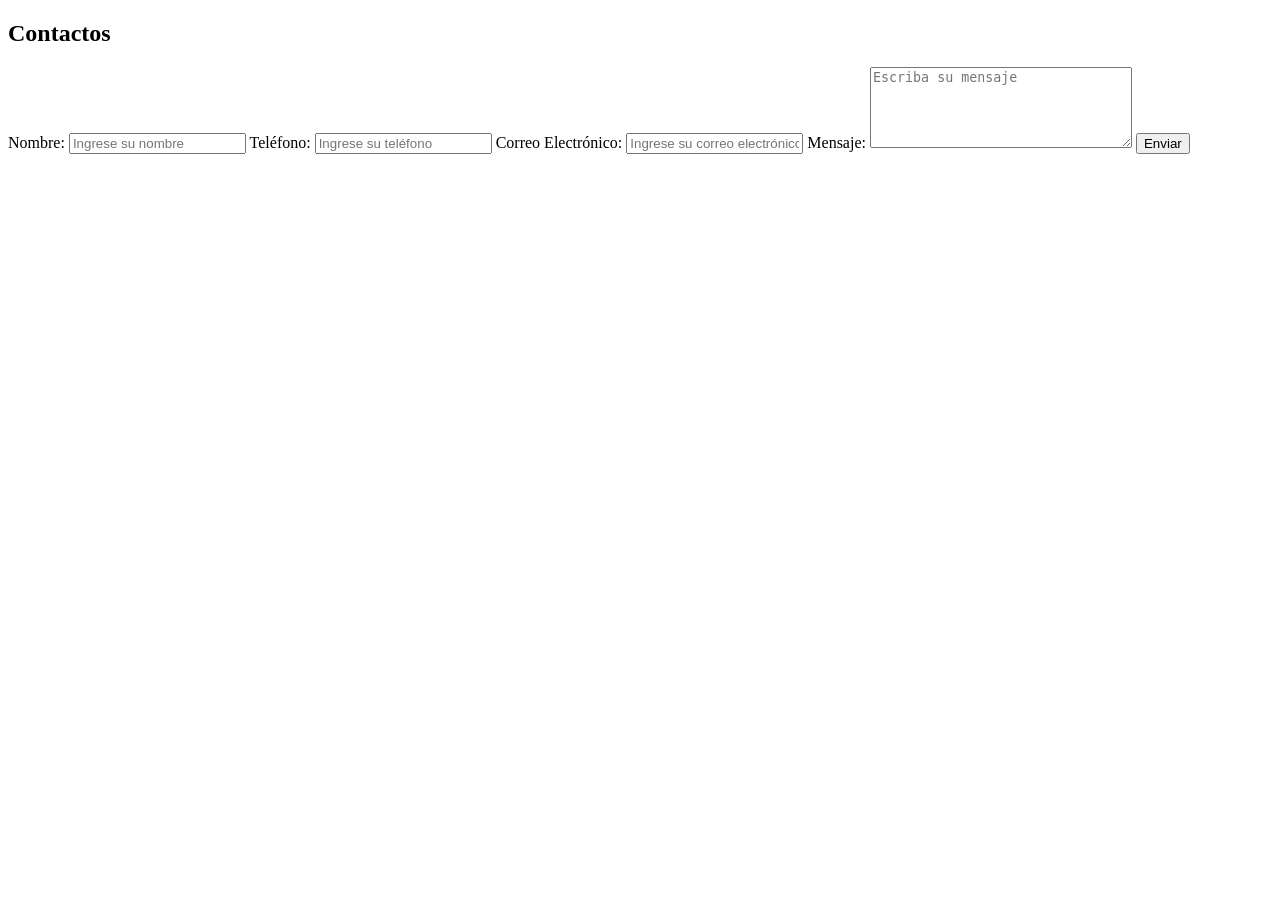
==== contacto.html @ f28923d8 "agregue contacto y un cuadro de carrito" ====
<!DOCTYPE html>
<html lang="es">
<head>
    <meta charset="UTF-8">
    <meta name="viewport" content="width=device-width, initial-scale=1.0">
    <title>Contactos</title>
</head>
<body>
    <form>
        <h2>Contactos</h2>
        <div class="input-group">
            <label for="name">Nombre:</label>
            <input type="text" id="name" name="name" placeholder="Ingrese su nombre">

            <label for="phone">Teléfono:</label>
            <input type="tel" id="phone" name="phone" placeholder="Ingrese su teléfono">

            <label for="email">Correo Electrónico:</label>
            <input type="email" id="email" name="email" placeholder="Ingrese su correo electrónico">

            <label for="message">Mensaje:</label>
            <textarea id="message" name="message" cols="30" rows="5" placeholder="Escriba su mensaje"></textarea>

            <input class="btn" type="submit" value="Enviar" >

        </div>
    </form>
</body>
</html>
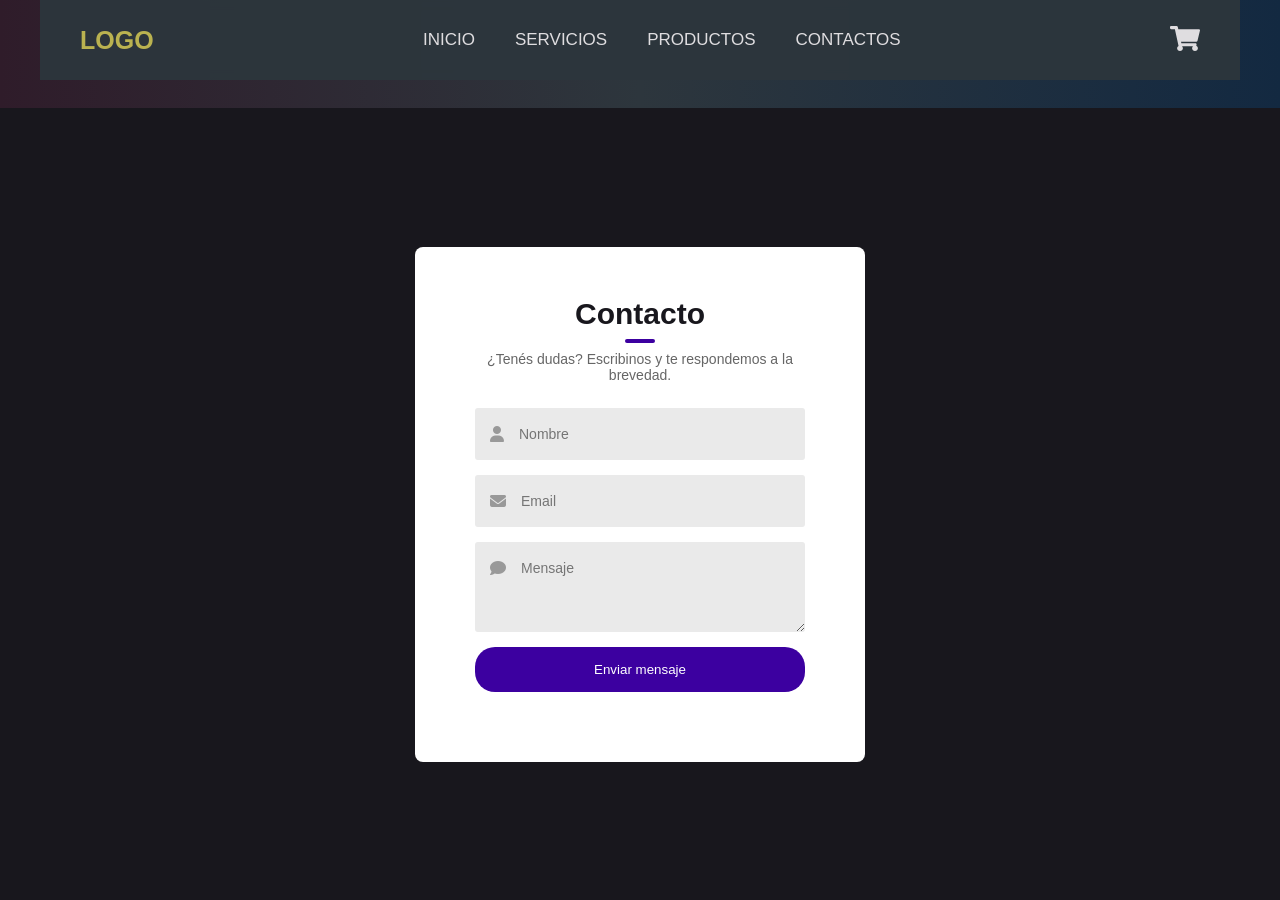
==== commit 9478a727: "modifique todo el cuadro de compra y el modal,ademas agregue mi contacto para que dejen la informaci" ====
--- a/contacto.html
+++ b/contacto.html
@@ -3,27 +3,97 @@
 <head>
     <meta charset="UTF-8">
     <meta name="viewport" content="width=device-width, initial-scale=1.0">
+    <link rel="stylesheet" href="https://cdnjs.cloudflare.com/ajax/libs/font-awesome/6.5.1/css/all.min.css">
+    <link rel="stylesheet" href="css/common.css">
+    <link rel="stylesheet" href="css/contacto.css">
     <title>Contactos</title>
 </head>
 <body>
-    <form>
-        <h2>Contactos</h2>
-        <div class="input-group">
-            <label for="name">Nombre:</label>
-            <input type="text" id="name" name="name" placeholder="Ingrese su nombre">
 
-            <label for="phone">Teléfono:</label>
-            <input type="tel" id="phone" name="phone" placeholder="Ingrese su teléfono">
+    <header class="header header--compact">
+        <div class="menu container">
+            <a href="index.html" class="logo">logo</a>
+            <input type="checkbox" id="menu"/>
+            <label for="menu">
+                <img src="img/menu.png" class="menu-icono" alt="menu">
+            </label>
 
-            <label for="email">Correo Electrónico:</label>
-            <input type="email" id="email" name="email" placeholder="Ingrese su correo electrónico">
+            <nav class="navbar">
+                <ul>
+                    <li><a href="index.html">Inicio</a></li>
+                    <li><a href="index.html#servicios">Servicios</a></li>
+                    <li><a href="index.html#productos">Productos</a></li>
+                    <li><a href="contacto.html">Contactos</a></li>
+                </ul>
+            </nav>
 
-            <label for="message">Mensaje:</label>
-            <textarea id="message" name="message" cols="30" rows="5" placeholder="Escriba su mensaje"></textarea>
+            <div>
+                <ul>
+                    <li class="submenu">
+                        <img src="img/car.svg" id="img-carrito" alt="carrito">
+                        <div id="carrito">
+                            <table id="lista-carrito">
+                                <thead>
+                                    <tr>
+                                        <th>Imagen</th>
+                                        <th>Nombre</th>
+                                        <th>Precio</th>
+                                        <th></th>
+                                    </tr>
+                                </thead>
+                                <tbody></tbody>
+                                <tfoot>
+                                    <tr>
+                                        <td colspan="2">Total:</td>
+                                        <td id="total-carrito">$0</td>
+                                        <td></td>
+                                    </tr>
+                                </tfoot>
+                            </table>
+                            <a href="#" class="btn-2" id="vaciar-carrito">Vaciar Carrito</a>
+                        </div>
+                    </li>
+                </ul>
+            </div>
+        </div>
+    </header>
 
-            <input class="btn" type="submit" value="Enviar" >
 
+    <div class="contact-wrapper">
+        <div class="form-box">
+            <h1 id="title">Contacto</h1>
+            <p class="form-subtitle">¿Tenés dudas? Escribinos y te respondemos a la brevedad.</p>
+
+            <form id="contactForm" novalidate>
+                <div class="input-group">
+                    <div class="input-field">
+                        <i class="fa-solid fa-user"></i>
+                        <input type="text" id="contactName" placeholder="Nombre" required minlength="2">
+                    </div>
+
+                    <div class="input-field">
+                        <i class="fa-solid fa-envelope"></i>
+                        <input type="email" id="contactEmail" placeholder="Email" required>
+                    </div>
+
+                    <div class="input-field textarea-field">
+                        <i class="fa-solid fa-comment"></i>
+                        <textarea id="contactMessage" placeholder="Mensaje" required minlength="10"></textarea>
+                    </div>
+                </div>
+
+                <p id="formError" class="form-error" hidden></p>
+                <p id="formSuccess" class="form-success" hidden>
+                    ¡Gracias! Tu mensaje fue enviado correctamente.
+                </p>
+
+                <div class="btn-field">
+                    <button type="submit" id="sendBtn">Enviar mensaje</button>
+                </div>
+            </form>
         </div>
-    </form>
+    </div>
+    <script src="js/app.js"></script>
+    <script src="js/contacto.js"></script>
 </body>
-</html>+</html>
--- a/css/common.css
+++ b/css/common.css
@@ -0,0 +1,279 @@
+/* =========================================
+   COMMON.CSS
+   Estilos compartidos por TODAS las páginas
+   (header, menú, carrito, botones)
+   ========================================= */
+
+*{
+    margin: 0;
+    padding: 0;
+    box-sizing: border-box;
+    list-style: none;
+    text-decoration: none;
+}
+
+img{
+    max-width: 100%;
+}
+
+.container{
+    max-width: 1200px;
+    margin: 0 auto;
+}
+
+/* ---------- Header ---------- */
+.header{
+    display: flex;
+    align-items: center;
+    min-height: 12vh;
+    background: linear-gradient(
+        90deg,
+        rgba(47,28,42,1) 0%,
+        rgba(45,54,61,1) 50%,
+        rgba(19,41,65,1) 100%
+    );
+}
+
+/* ---------- Menú / Navbar ---------- */
+.menu{
+    position: fixed;
+    top: 0;
+    left: 0;
+    right: 0;
+    display: flex;
+    justify-content: space-between;
+    align-items: center;
+    z-index: 999;
+    background: rgba(45,54,61,0.95);
+    padding: 10px 40px;
+    backdrop-filter: blur(5px);
+}
+.logo{
+    font-size: 25px;
+    font-weight: 800;
+    text-transform: uppercase;
+    color: #bab250;
+}
+.menu .navbar ul li{
+    position: relative;
+    float: left;
+}
+.menu .navbar ul li a{
+    display: block;
+    padding: 20px;
+    color: #dfdde0;
+    font-size: 17px;
+    text-transform: uppercase;
+}
+.menu .navbar ul li a:hover{
+    color: #bab250;
+}
+#menu{
+    display: none;
+}
+
+.menu-icono{
+    width: 25px;
+    display: block;
+}
+.menu label{
+    display: none;
+    cursor: pointer;
+}
+
+/* ---------- Carrito ---------- */
+.submenu{
+    position: relative;
+}
+.submenu #carrito{
+    display: none;
+}
+.submenu:hover #carrito{
+    display: block;
+    position: absolute;
+    top: 100%;
+    right: 0;
+    background-color: #262c31;
+    padding: 20px;
+    min-width: 400px;
+    z-index: 1000;
+    border-radius: 8px;
+    box-shadow: 0 8px 16px rgba(0,0,0,0.4);
+}
+#lista-carrito tbody {
+    display: block;
+    max-height: 220px;        
+    overflow-y: auto;         
+    width: 100%;
+}
+#lista-carrito tbody::-webkit-scrollbar {
+    width: 6px; 
+}
+#lista-carrito tbody::-webkit-scrollbar-track {
+    background: transparent; 
+}
+#lista-carrito tbody::-webkit-scrollbar-thumb {
+    background: rgba(186, 178, 80, 0.4); 
+    border-radius: 10px; 
+}
+#lista-carrito tbody::-webkit-scrollbar-thumb:hover {
+    background: rgba(186, 178, 80, 0.8);
+}
+#lista-carrito black, 
+#lista-carrito thead, 
+#lista-carrito tfoot, 
+#lista-carrito tr {
+    display: table;
+    width: 100%;
+    table-layout: fixed;
+}
+table{
+    width: 100%;
+}
+th, td{
+    color: #dfdde0;
+}
+.borrar{
+    background-color: #bab250;
+    border-radius: 50%;
+    padding: 5px 10px;
+    cursor: pointer;
+    color: #dfdde0;
+    font-weight: 800;
+}
+
+/* ---------- Botones genéricos ---------- */
+.btn-1, .btn-2{
+    display: inline-block;
+    padding: 13px 25px;
+    background-color: #bab250;
+    color: #dfdde0;
+    font-family: 'Bebas Neue', cursive;
+    font-size: 20px;
+    margin-top: 55px;
+    margin-bottom: 20px;
+}
+
+/* =========================================
+   MEDIA QUERIES — compartidas (menú responsive)
+   ========================================= */
+@media screen and (max-width: 991px){
+    .menu{
+        padding: 20px;
+    }
+    .menu label{
+        display: initial;
+    }
+    .menu .navbar{
+        position: absolute;
+        top: 100%;
+        left: 0;
+        right: 0;
+        background-color: #18171d;
+        display: none;
+    }
+    .menu .navbar ul li{
+        width: 100%;
+    }
+    #menu:checked ~ .navbar{
+        display: initial;
+    }
+    .logo{
+        display: none;
+    }
+    .submenu:hover #carrito{
+        min-width: 340px;
+    }
+    .header{
+        min-height: 0vh;
+        padding: 40px;
+    }
+}
+
+@media screen and (max-width: 480px){
+    .submenu:hover #carrito{
+        min-width: 260px;
+        padding: 15px;
+    }
+    #lista-carrito th,
+    #lista-carrito td{
+        font-size: 13px;
+    }
+}
+
+/* =========================================
+   CARRITO — fila de total y estado vacío
+   ========================================= */
+#lista-carrito tfoot td{
+    font-weight: 800;
+    border-top: 1px solid #dfdde055;
+    padding-top: 10px;
+}
+.carrito-vacio{
+    color: #dfdde0;
+    text-align: center;
+    padding: 15px 0;
+    font-size: 14px;
+    opacity: 0.8;
+}
+
+/* =========================================
+   MODAL — "¡Compra exitosa!"
+   ========================================= */
+.modal-overlay{
+    position: fixed;
+    inset: 0;
+    background: rgba(24,23,29,0.6);
+    display: flex;
+    align-items: center;
+    justify-content: center;
+    z-index: 100;
+    opacity: 0;
+    visibility: hidden;
+    transition: opacity 0.3s ease;
+}
+.modal-overlay.modal--show{
+    opacity: 1;
+    visibility: visible;
+}
+.modal-box{
+    background: #ffffff;
+    border-radius: 14px;
+    padding: 35px 45px;
+    text-align: center;
+    box-shadow: 0 20px 50px rgba(0,0,0,0.4);
+    transform: scale(0.7) translateY(20px);
+    transition: transform 0.35s cubic-bezier(0.34, 1.56, 0.64, 1);
+}
+.modal-overlay.modal--show .modal-box{
+    transform: scale(1) translateY(0);
+}
+.modal-icon{
+    width: 64px;
+    height: 64px;
+    border-radius: 50%;
+    background: #1a8f4c;
+    color: #fff;
+    display: flex;
+    align-items: center;
+    justify-content: center;
+    font-size: 32px;
+    margin: 0 auto 18px;
+    animation: modal-pop 0.5s ease 0.15s both;
+}
+@keyframes modal-pop{
+    0%{ transform: scale(0); }
+    70%{ transform: scale(1.15); }
+    100%{ transform: scale(1); }
+}
+.modal-box h3{
+    color: #18171d;
+    font-family: 'Bebas Neue', cursive, sans-serif;
+    font-size: 28px;
+    letter-spacing: 0.5px;
+    margin-bottom: 8px;
+}
+.modal-box p{
+    color: #555;
+    font-size: 14px;
+}
--- a/css/contacto.css
+++ b/css/contacto.css
@@ -0,0 +1,167 @@
+/* =========================================
+   CONTACTO.CSS
+   Estilos específicos de contacto.html
+   (los estilos compartidos están en common.css)
+   ========================================= */
+
+body{
+    font-family: 'Poppins', sans-serif;
+    background-color: #18171d;
+    min-height: 100vh;
+    display: flex;
+    flex-direction: column;
+}
+
+/* ---------- Wrapper que centra el formulario ---------- */
+.contact-wrapper{
+    flex: 1;
+    display: flex;
+    align-items: center;
+    justify-content: center;
+    padding: 30px 15px;
+}
+
+/* ---------- Formulario ---------- */
+.form-box{
+    width: 100%;
+    max-width: 450px;
+    background: #fff;
+    border-radius: 8px;
+    padding: 50px 60px 70px;
+    text-align: center;
+}
+.form-box h1{
+    font-size: 30px;
+    margin-bottom: 20px;
+    color: #18171d;
+    position: relative;
+}
+.form-box h1::after{
+    content: '';
+    width: 30px;
+    height: 4px;
+    border-radius: 3px;
+    background: #3c00a0;
+    position: absolute;
+    left: 50%;
+    bottom: -12px;
+    transform: translateX(-50%);
+}
+.form-subtitle{
+    font-size: 14px;
+    color: #666;
+    margin-bottom: 25px;
+}
+.input-field{
+    background: #eaeaea;
+    margin: 15px 0;
+    border-radius: 3px;
+    display: flex;
+    align-items: center;
+    transition: box-shadow 0.3s;
+}
+.input-field:focus-within{
+    box-shadow: 0 0 0 2px #3c00a0;
+}
+.input-field.input-error{
+    box-shadow: 0 0 0 2px #d33;
+}
+input, textarea{
+    width: 100%;
+    background: transparent;
+    border: 0;
+    outline: 0;
+    padding: 18px 15px;
+    font-family: inherit;
+    font-size: 14px;
+}
+.input-field i{
+    color: #999;
+    margin-left: 15px;
+}
+.textarea-field{
+    align-items: flex-start;
+}
+.textarea-field i{
+    margin-top: 18px;
+}
+textarea{
+    resize: vertical;
+    min-height: 90px;
+    max-height: 220px;
+}
+form p{
+    text-align: left;
+    font-size: 13px;
+}
+form p a{
+    text-decoration: none;
+    color: #3c00a0;
+}
+.form-error{
+    color: #d33;
+    text-align: left;
+    margin: -5px 0 10px;
+}
+.form-success{
+    color: #1a8f4c;
+    text-align: left;
+    margin: -5px 0 10px;
+}
+.btn-field{
+    width: 100%;
+    display: flex;
+    justify-content: space-between;
+}
+.btn-field button{
+    flex-basis: 100%;
+    background: #3c00a0;
+    color: #fff;
+    height: 45px;
+    border-radius: 20px;
+    border: 0;
+    outline: 0;
+    cursor: pointer;
+    transition: background 0.3s;
+}
+.btn-field button:hover{
+    background: #2c0080;
+}
+.btn-field button:disabled{
+    background: #b3a3d9;
+    cursor: not-allowed;
+}
+.input-group{
+    height: auto;
+}
+
+/* =========================================
+   MEDIA QUERIES — contacto.html
+   ========================================= */
+@media screen and (max-width: 600px){
+    .contact-wrapper{
+        padding: 20px 10px;
+    }
+    .form-box{
+        padding: 40px 30px 50px;
+    }
+    .form-box h1{
+        font-size: 26px;
+    }
+    .input-group{
+        height: auto;
+    }
+}
+
+@media screen and (max-width: 400px){
+    .form-box{
+        padding: 30px 20px 40px;
+    }
+    .btn-field{
+        flex-direction: column;
+        gap: 10px;
+    }
+    .btn-field button{
+        flex-basis: 100%;
+    }
+}
